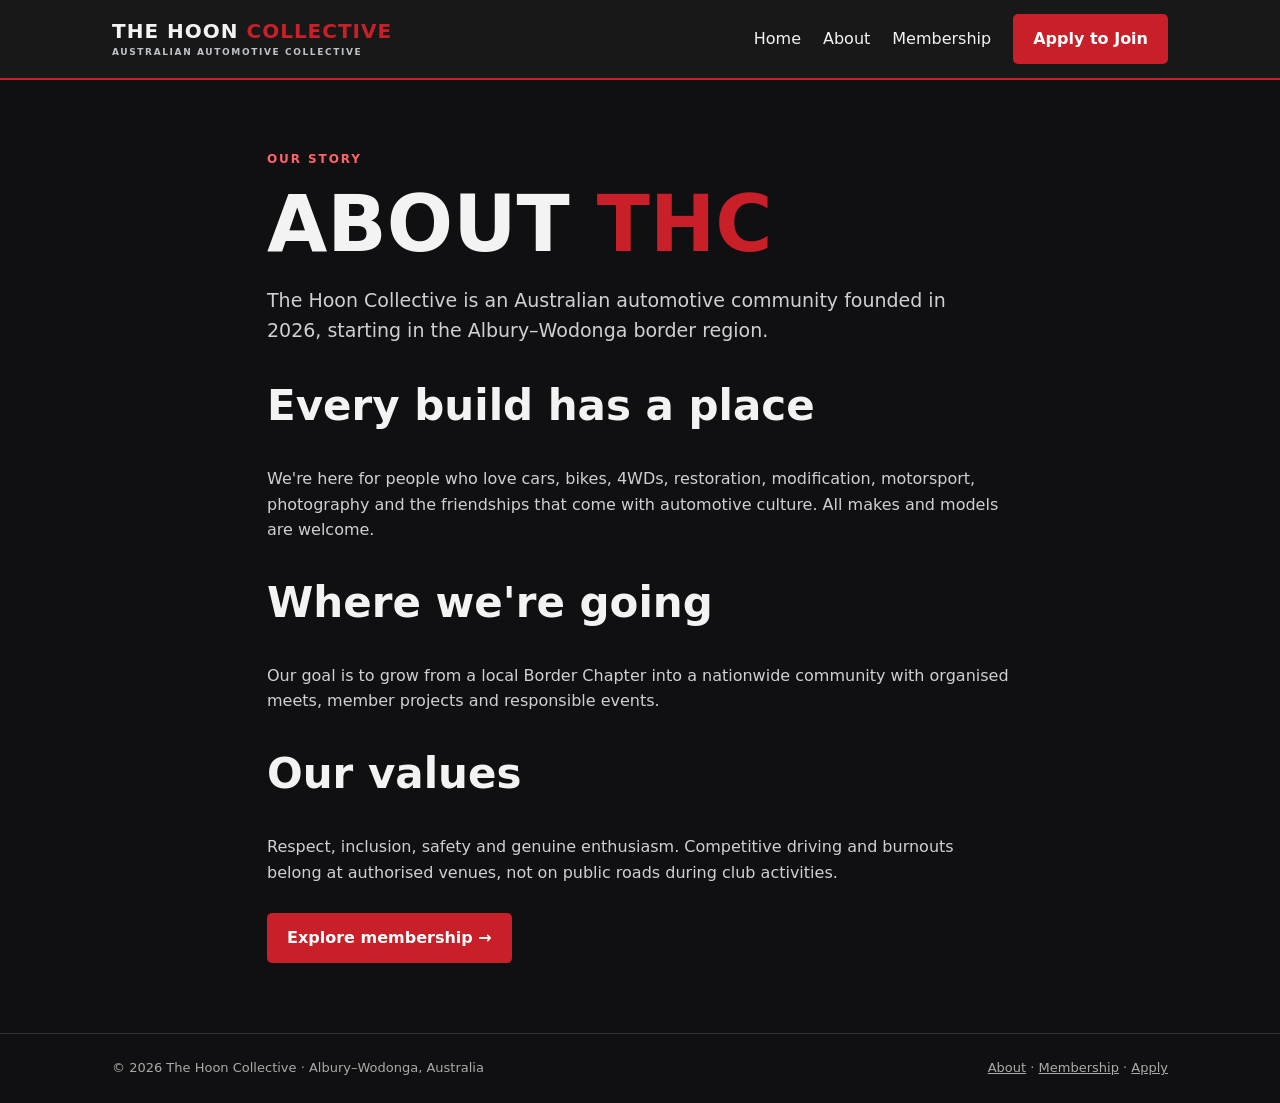
==== about.html @ b477b253 "Add THC about.html" ====
<!doctype html><html lang="en-AU"><head><meta charset="utf-8"><meta name="viewport" content="width=device-width,initial-scale=1"><meta name="description" content="The Hoon Collective — Australian automotive community, founded in Albury–Wodonga."><title>About | The Hoon Collective</title><link rel="stylesheet" href="style.css"></head><body><header class="site-header"><div class="wrap nav"><a class="brand" href="index.html">THE HOON <span>COLLECTIVE</span><small>AUSTRALIAN AUTOMOTIVE COLLECTIVE</small></a><button class="menu-toggle" aria-label="Toggle navigation" aria-expanded="false">☰</button><nav class="nav-links" aria-label="Main navigation"><a  href="index.html">Home</a><a href="about.html">About</a><a href="membership.html">Membership</a><a class="btn" href="apply.html">Apply to Join</a></nav></div></header><main><section class="section"><div class="wrap content"><div class="eyebrow">Our story</div><h1>ABOUT <span class="accent">THC</span></h1><p class="lead">The Hoon Collective is an Australian automotive community founded in 2026, starting in the Albury–Wodonga border region.</p><h2>Every build has a place</h2><p>We're here for people who love cars, bikes, 4WDs, restoration, modification, motorsport, photography and the friendships that come with automotive culture. All makes and models are welcome.</p><h2>Where we're going</h2><p>Our goal is to grow from a local Border Chapter into a nationwide community with organised meets, member projects and responsible events.</p><h2>Our values</h2><p>Respect, inclusion, safety and genuine enthusiasm. Competitive driving and burnouts belong at authorised venues, not on public roads during club activities.</p><div class="actions"><a class="btn" href="membership.html">Explore membership →</a></div></div></section></main><footer class="footer"><div class="wrap footer-inner"><div>© <span id="year">2026</span> The Hoon Collective · Albury–Wodonga, Australia</div><div><a href="about.html">About</a> · <a href="membership.html">Membership</a> · <a href="apply.html">Apply</a></div></div></footer><script src="app.js"></script></body></html>
---- style.css ----
:root{--red:#c91f28;--black:#181818;--silver:#bfc3c7}*{box-sizing:border-box}body{margin:0;background:#101012;color:#f3f3f3;font:16px/1.6 system-ui,Arial,sans-serif}a{color:inherit}a:hover{color:#ff5a61}.wrap{max-width:1100px;margin:auto;padding:0 22px}.site-header{background:#181818;border-bottom:2px solid var(--red);position:sticky;top:0;z-index:5}.nav{display:flex;align-items:center;justify-content:space-between;gap:18px;min-height:78px}.brand{font-weight:900;text-decoration:none;letter-spacing:.05em;font-size:20px;line-height:1.1}.brand span,.accent{color:var(--red)}.brand small{display:block;font-size:9px;letter-spacing:.18em;color:var(--silver);margin-top:6px}.nav-links{display:flex;align-items:center;gap:22px}.nav-links a{text-decoration:none}.menu-toggle{display:none}.btn{display:inline-block;background:var(--red);padding:12px 20px;border:0;border-radius:5px;color:#fff!important;text-decoration:none;font-weight:800;cursor:pointer}.btn:hover{background:#a91b22}.outline{background:transparent;border:1px solid var(--silver)}.hero{background:linear-gradient(90deg,#101012e8,#10101290),linear-gradient(130deg,#3b1014,#151515 60%);padding:100px 0}.eyebrow{color:#ff6269;text-transform:uppercase;letter-spacing:.16em;font-size:12px;font-weight:800}h1{font-size:clamp(40px,7vw,78px);line-height:1.05;margin:15px 0}h2{font-size:clamp(28px,4vw,42px);line-height:1.2}h3{margin-top:0}.lead,.hero p{max-width:730px;color:#d3d3d3;font-size:19px}.actions{display:flex;gap:12px;flex-wrap:wrap;margin-top:28px}.section{padding:70px 0}.alt{background:#19191c}.grid{display:grid;grid-template-columns:repeat(3,minmax(0,1fr));gap:20px;margin-top:30px}.card{background:#242428;border:1px solid #39393e;border-top:3px solid var(--red);padding:26px;border-radius:8px}.card p{color:#c7c7cc}.stat{font-size:35px;color:#ff434b;font-weight:900}.mini{font-size:15px}.band{background:#6c1017;padding:35px 0}.band-inner{display:flex;align-items:center;justify-content:space-between;gap:20px}.footer{border-top:1px solid #333;padding:24px 0;color:#aaa;font-size:13px}.footer-inner{display:flex;justify-content:space-between;gap:20px;flex-wrap:wrap}.content{max-width:790px}.content p,.content li{color:#d0d0d3}.notice{border-left:4px solid var(--red);padding:16px 20px;background:#292024;margin:25px 0}form{max-width:820px}fieldset{border:1px solid #49494e;border-radius:8px;padding:24px;margin:22px 0}legend{font-weight:900;padding:0 10px;color:#ff6269}label{display:block;margin:12px 0 5px;font-weight:600}input,select,textarea{width:100%;padding:12px;border-radius:5px;border:1px solid #777;background:#252529;color:white;font:inherit}textarea{min-height:100px}.check{display:flex;align-items:flex-start;gap:10px;font-weight:400}.check input{width:auto;margin-top:6px}.check label{margin:0}.muted{color:#bfc3c7}.status{padding:15px 0;font-weight:700}@media(max-width:760px){.nav{flex-wrap:wrap}.menu-toggle{display:block;margin-left:auto;background:none;color:white;border:1px solid #777;padding:8px 12px;border-radius:4px}.nav-links{display:none;width:100%;flex-direction:column;align-items:stretch;padding-bottom:20px}.nav-links.open{display:flex}.grid{grid-template-columns:1fr}.band-inner{align-items:flex-start;flex-direction:column}.hero{padding:75px 0}}
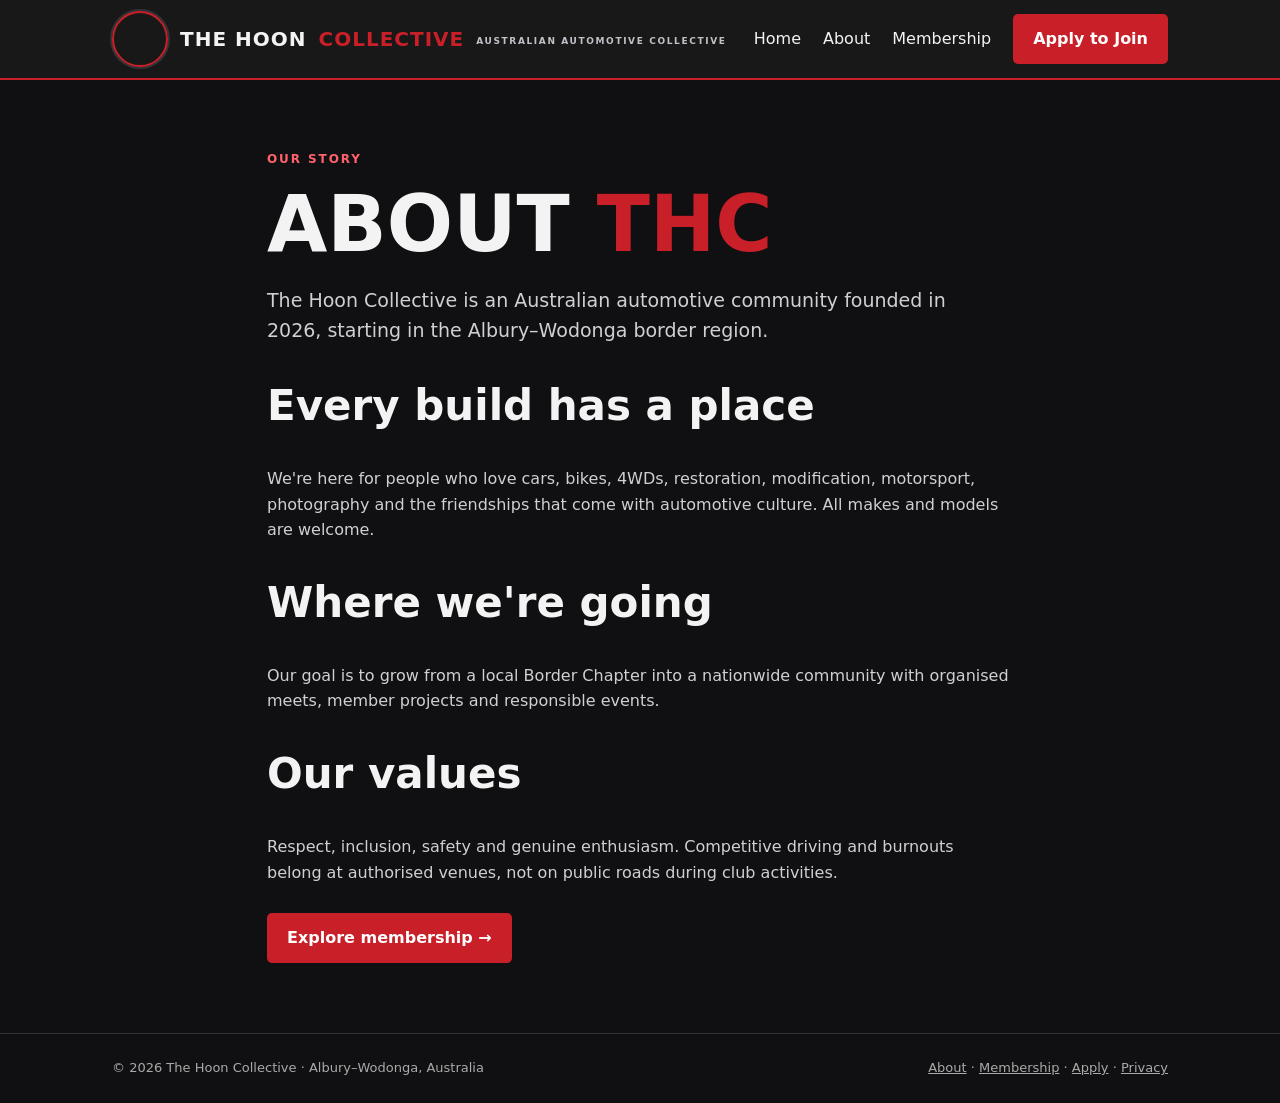
==== commit 4c7e208f: "Link privacy notice and THC contact details" ====
--- a/about.html
+++ b/about.html
@@ -1 +1 @@
-<!doctype html><html lang="en-AU"><head><meta charset="utf-8"><meta name="viewport" content="width=device-width,initial-scale=1"><meta name="description" content="The Hoon Collective — Australian automotive community, founded in Albury–Wodonga."><title>About | The Hoon Collective</title><link rel="stylesheet" href="style.css"></head><body><header class="site-header"><div class="wrap nav"><a class="brand" href="index.html">THE HOON <span>COLLECTIVE</span><small>AUSTRALIAN AUTOMOTIVE COLLECTIVE</small></a><button class="menu-toggle" aria-label="Toggle navigation" aria-expanded="false">☰</button><nav class="nav-links" aria-label="Main navigation"><a  href="index.html">Home</a><a href="about.html">About</a><a href="membership.html">Membership</a><a class="btn" href="apply.html">Apply to Join</a></nav></div></header><main><section class="section"><div class="wrap content"><div class="eyebrow">Our story</div><h1>ABOUT <span class="accent">THC</span></h1><p class="lead">The Hoon Collective is an Australian automotive community founded in 2026, starting in the Albury–Wodonga border region.</p><h2>Every build has a place</h2><p>We're here for people who love cars, bikes, 4WDs, restoration, modification, motorsport, photography and the friendships that come with automotive culture. All makes and models are welcome.</p><h2>Where we're going</h2><p>Our goal is to grow from a local Border Chapter into a nationwide community with organised meets, member projects and responsible events.</p><h2>Our values</h2><p>Respect, inclusion, safety and genuine enthusiasm. Competitive driving and burnouts belong at authorised venues, not on public roads during club activities.</p><div class="actions"><a class="btn" href="membership.html">Explore membership →</a></div></div></section></main><footer class="footer"><div class="wrap footer-inner"><div>© <span id="year">2026</span> The Hoon Collective · Albury–Wodonga, Australia</div><div><a href="about.html">About</a> · <a href="membership.html">Membership</a> · <a href="apply.html">Apply</a></div></div></footer><script src="app.js"></script></body></html>+<!doctype html><html lang="en-AU"><head><meta charset="utf-8"><meta name="viewport" content="width=device-width,initial-scale=1"><meta name="description" content="The Hoon Collective — Australian automotive community, founded in Albury–Wodonga."><title>About | The Hoon Collective</title><link rel="stylesheet" href="style.css"></head><body><header class="site-header"><div class="wrap nav"><a class="brand" href="index.html">THE HOON <span>COLLECTIVE</span><small>AUSTRALIAN AUTOMOTIVE COLLECTIVE</small></a><button class="menu-toggle" aria-label="Toggle navigation" aria-expanded="false">☰</button><nav class="nav-links" aria-label="Main navigation"><a  href="index.html">Home</a><a href="about.html">About</a><a href="membership.html">Membership</a><a class="btn" href="apply.html">Apply to Join</a></nav></div></header><main><section class="section"><div class="wrap content"><div class="eyebrow">Our story</div><h1>ABOUT <span class="accent">THC</span></h1><p class="lead">The Hoon Collective is an Australian automotive community founded in 2026, starting in the Albury–Wodonga border region.</p><h2>Every build has a place</h2><p>We're here for people who love cars, bikes, 4WDs, restoration, modification, motorsport, photography and the friendships that come with automotive culture. All makes and models are welcome.</p><h2>Where we're going</h2><p>Our goal is to grow from a local Border Chapter into a nationwide community with organised meets, member projects and responsible events.</p><h2>Our values</h2><p>Respect, inclusion, safety and genuine enthusiasm. Competitive driving and burnouts belong at authorised venues, not on public roads during club activities.</p><div class="actions"><a class="btn" href="membership.html">Explore membership →</a></div></div></section></main><footer class="footer"><div class="wrap footer-inner"><div>© <span id="year">2026</span> The Hoon Collective · Albury–Wodonga, Australia</div><div><a href="about.html">About</a> · <a href="membership.html">Membership</a> · <a href="apply.html">Apply</a> · <a href="privacy.html">Privacy</a></div></div></footer><script src="app.js"></script></body></html>
--- a/style.css
+++ b/style.css
@@ -1 +1,3 @@
-:root{--red:#c91f28;--black:#181818;--silver:#bfc3c7}*{box-sizing:border-box}body{margin:0;background:#101012;color:#f3f3f3;font:16px/1.6 system-ui,Arial,sans-serif}a{color:inherit}a:hover{color:#ff5a61}.wrap{max-width:1100px;margin:auto;padding:0 22px}.site-header{background:#181818;border-bottom:2px solid var(--red);position:sticky;top:0;z-index:5}.nav{display:flex;align-items:center;justify-content:space-between;gap:18px;min-height:78px}.brand{font-weight:900;text-decoration:none;letter-spacing:.05em;font-size:20px;line-height:1.1}.brand span,.accent{color:var(--red)}.brand small{display:block;font-size:9px;letter-spacing:.18em;color:var(--silver);margin-top:6px}.nav-links{display:flex;align-items:center;gap:22px}.nav-links a{text-decoration:none}.menu-toggle{display:none}.btn{display:inline-block;background:var(--red);padding:12px 20px;border:0;border-radius:5px;color:#fff!important;text-decoration:none;font-weight:800;cursor:pointer}.btn:hover{background:#a91b22}.outline{background:transparent;border:1px solid var(--silver)}.hero{background:linear-gradient(90deg,#101012e8,#10101290),linear-gradient(130deg,#3b1014,#151515 60%);padding:100px 0}.eyebrow{color:#ff6269;text-transform:uppercase;letter-spacing:.16em;font-size:12px;font-weight:800}h1{font-size:clamp(40px,7vw,78px);line-height:1.05;margin:15px 0}h2{font-size:clamp(28px,4vw,42px);line-height:1.2}h3{margin-top:0}.lead,.hero p{max-width:730px;color:#d3d3d3;font-size:19px}.actions{display:flex;gap:12px;flex-wrap:wrap;margin-top:28px}.section{padding:70px 0}.alt{background:#19191c}.grid{display:grid;grid-template-columns:repeat(3,minmax(0,1fr));gap:20px;margin-top:30px}.card{background:#242428;border:1px solid #39393e;border-top:3px solid var(--red);padding:26px;border-radius:8px}.card p{color:#c7c7cc}.stat{font-size:35px;color:#ff434b;font-weight:900}.mini{font-size:15px}.band{background:#6c1017;padding:35px 0}.band-inner{display:flex;align-items:center;justify-content:space-between;gap:20px}.footer{border-top:1px solid #333;padding:24px 0;color:#aaa;font-size:13px}.footer-inner{display:flex;justify-content:space-between;gap:20px;flex-wrap:wrap}.content{max-width:790px}.content p,.content li{color:#d0d0d3}.notice{border-left:4px solid var(--red);padding:16px 20px;background:#292024;margin:25px 0}form{max-width:820px}fieldset{border:1px solid #49494e;border-radius:8px;padding:24px;margin:22px 0}legend{font-weight:900;padding:0 10px;color:#ff6269}label{display:block;margin:12px 0 5px;font-weight:600}input,select,textarea{width:100%;padding:12px;border-radius:5px;border:1px solid #777;background:#252529;color:white;font:inherit}textarea{min-height:100px}.check{display:flex;align-items:flex-start;gap:10px;font-weight:400}.check input{width:auto;margin-top:6px}.check label{margin:0}.muted{color:#bfc3c7}.status{padding:15px 0;font-weight:700}@media(max-width:760px){.nav{flex-wrap:wrap}.menu-toggle{display:block;margin-left:auto;background:none;color:white;border:1px solid #777;padding:8px 12px;border-radius:4px}.nav-links{display:none;width:100%;flex-direction:column;align-items:stretch;padding-bottom:20px}.nav-links.open{display:flex}.grid{grid-template-columns:1fr}.band-inner{align-items:flex-start;flex-direction:column}.hero{padding:75px 0}}+:root{--red:#c91f28;--black:#181818;--silver:#bfc3c7}*{box-sizing:border-box}body{margin:0;background:#101012;color:#f3f3f3;font:16px/1.6 system-ui,Arial,sans-serif}a{color:inherit}a:hover{color:#ff5a61}.wrap{max-width:1100px;margin:auto;padding:0 22px}.site-header{background:#181818;border-bottom:2px solid var(--red);position:sticky;top:0;z-index:5}.nav{display:flex;align-items:center;justify-content:space-between;gap:18px;min-height:78px}.brand{font-weight:900;text-decoration:none;letter-spacing:.05em;font-size:20px;line-height:1.1}.brand span,.accent{color:var(--red)}.brand small{display:block;font-size:9px;letter-spacing:.18em;color:var(--silver);margin-top:6px}.nav-links{display:flex;align-items:center;gap:22px}.nav-links a{text-decoration:none}.menu-toggle{display:none}.btn{display:inline-block;background:var(--red);padding:12px 20px;border:0;border-radius:5px;color:#fff!important;text-decoration:none;font-weight:800;cursor:pointer}.btn:hover{background:#a91b22}.outline{background:transparent;border:1px solid var(--silver)}.hero{background:linear-gradient(90deg,#101012e8,#10101290),linear-gradient(130deg,#3b1014,#151515 60%);padding:100px 0}.eyebrow{color:#ff6269;text-transform:uppercase;letter-spacing:.16em;font-size:12px;font-weight:800}h1{font-size:clamp(40px,7vw,78px);line-height:1.05;margin:15px 0}h2{font-size:clamp(28px,4vw,42px);line-height:1.2}h3{margin-top:0}.lead,.hero p{max-width:730px;color:#d3d3d3;font-size:19px}.actions{display:flex;gap:12px;flex-wrap:wrap;margin-top:28px}.section{padding:70px 0}.alt{background:#19191c}.grid{display:grid;grid-template-columns:repeat(3,minmax(0,1fr));gap:20px;margin-top:30px}.card{background:#242428;border:1px solid #39393e;border-top:3px solid var(--red);padding:26px;border-radius:8px}.card p{color:#c7c7cc}.stat{font-size:35px;color:#ff434b;font-weight:900}.mini{font-size:15px}.band{background:#6c1017;padding:35px 0}.band-inner{display:flex;align-items:center;justify-content:space-between;gap:20px}.footer{border-top:1px solid #333;padding:24px 0;color:#aaa;font-size:13px}.footer-inner{display:flex;justify-content:space-between;gap:20px;flex-wrap:wrap}.content{max-width:790px}.content p,.content li{color:#d0d0d3}.notice{border-left:4px solid var(--red);padding:16px 20px;background:#292024;margin:25px 0}form{max-width:820px}fieldset{border:1px solid #49494e;border-radius:8px;padding:24px;margin:22px 0}legend{font-weight:900;padding:0 10px;color:#ff6269}label{display:block;margin:12px 0 5px;font-weight:600}input,select,textarea{width:100%;padding:12px;border-radius:5px;border:1px solid #777;background:#252529;color:white;font:inherit}textarea{min-height:100px}.check{display:flex;align-items:flex-start;gap:10px;font-weight:400}.check input{width:auto;margin-top:6px}.check label{margin:0}.muted{color:#bfc3c7}.status{padding:15px 0;font-weight:700}@media(max-width:760px){.nav{flex-wrap:wrap}.menu-toggle{display:block;margin-left:auto;background:none;color:white;border:1px solid #777;padding:8px 12px;border-radius:4px}.nav-links{display:none;width:100%;flex-direction:column;align-items:stretch;padding-bottom:20px}.nav-links.open{display:flex}.grid{grid-template-columns:1fr}.band-inner{align-items:flex-start;flex-direction:column}.hero{padding:75px 0}}
+/* THC official organisation branding */
+.brand{display:flex;align-items:center;gap:12px}.brand::before{content:"";display:block;flex:none;width:52px;height:52px;background:url("https://github.com/The-Hoon-Collective.png?size=200") center/cover no-repeat;border:2px solid #c91f28;border-radius:50%;box-shadow:0 0 0 2px #343438}.hero{background:linear-gradient(90deg,rgba(8,8,10,.95),rgba(8,8,10,.76)),radial-gradient(circle at 80% 30%,#891923,#181818 58%);border-bottom:1px solid #6e1d22}.hero h1{text-shadow:0 4px 24px #000}.card{box-shadow:0 10px 28px #0003}@media(max-width:760px){.brand::before{width:40px;height:40px}.brand{font-size:16px}}
